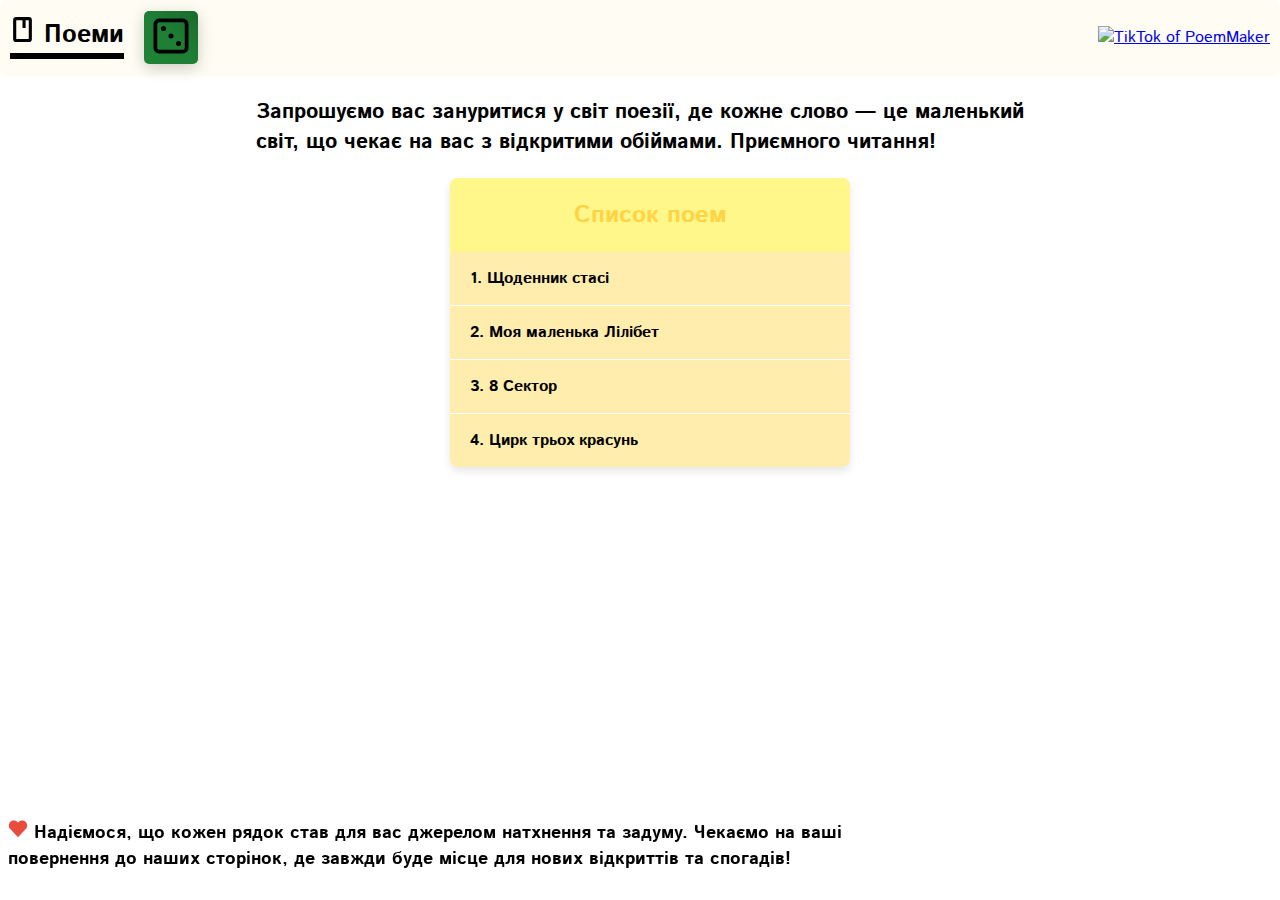
==== index.html @ d45860e9 "Add files via upload" ====
<!DOCTYPE html>
<html lang="en" oncontextmenu="return false;">
<head>
    <link rel="stylesheet" href="style.css">
    <meta charset="UTF-8">
    <meta name="viewport" content="width=device-width, initial-scale=1.0">
    <link rel="preconnect" href="https://fonts.googleapis.com">
    <link rel="preconnect" href="https://fonts.gstatic.com" crossorigin>
    <link href="https://fonts.googleapis.com/css2?family=Istok+Web:ital,wght@0,400;0,700;1,400;1,700&family=Lobster&display=swap" rel="stylesheet">
    
    <link rel="preconnect" href="https://fonts.googleapis.com">
    <link rel="preconnect" href="https://fonts.gstatic.com" crossorigin>
    <link href="https://fonts.googleapis.com/css2?family=Istok+Web:ital,wght@0,400;0,700;1,400;1,700&family=Lobster&family=Pacifico&display=swap" rel="stylesheet">

    <title>Writing</title>
</head>
<body>
    <script type="text/javascript" >
        window.onkeydown = function(evt) {
            if(evt.keyCode == 123) return false;
        };
    
        window.onkeypress = function(evt) {
            if(evt.keyCode == 123) return false;
        };
    </script> 

    <div class="header">
        <h1 style="margin-left: 10px; margin-right: 20px; border-bottom: 6px solid rgb(0, 0, 0); font-size: 25px;">
            <svg class="SVG1" fill="#000000" width="25px" height="25px" viewBox="0 0 16 16" xmlns="http://www.w3.org/2000/svg" xmlns:xlink="http://www.w3.org/1999/xlink"><path fill-rule="evenodd" d="M2 2a2 2 0 0 1 2-2h8a2 2 0 0 1 2 2v12a2 2 0 0 1-2 2H4a2 2 0 0 1-2-2V2zm8 0h2v12H4V2h4v5h2V2z"/></svg>
            Поеми
        </h1>
        <button class="Rand-Button" onclick="randomRedirect()">
            <svg class="SVG2" width="40px" height="40px" viewBox="0 0 16 16" xmlns="http://www.w3.org/2000/svg" fill="none">
                <g fill="#000000">
                <path d="M5 4a1 1 0 000 2h.01a1 1 0 000-2H5zM7 8a1 1 0 011-1h.01a1 1 0 010 2H8a1 1 0 01-1-1zM11.01 10a1 1 0 100 2h.01a1 1 0 100-2h-.01z"/>
                <path fill-rule="evenodd" d="M3.25 1A2.25 2.25 0 001 3.25v9.5A2.25 2.25 0 003.25 15h9.5A2.25 2.25 0 0015 12.75v-9.5A2.25 2.25 0 0012.75 1h-9.5zM2.5 3.25a.75.75 0 01.75-.75h9.5a.75.75 0 01.75.75v9.5a.75.75 0 01-.75.75h-9.5a.75.75 0 01-.75-.75v-9.5z" clip-rule="evenodd"/>
                </g>
            </svg>
        </button>


        <a class="last-element" href="https://www.tiktok.com/@lin4.li1i?lang=uk-UA">
            <img style="height: 50px; width: 50px;" src="https://www.svgrepo.com/show/333611/tiktok.svg" alt="TikTok of PoemMaker">
        </a>
    </div>
    <div class="peredtext" style="margin-right: auto; margin-left: auto;">
        <h3>Запрошуємо вас зануритися у світ поезії, де кожне слово — це маленький світ, що чекає на вас з відкритими обіймами. Приємного читання!</h3>
    </div>

    <div class="content">
    <div class="container">
        <h1>Список поем</h1>
        <div class="overfl">
        <ul id="works-list">
            <li><a href="Stasi/index.html">1. Щоденник стасі</a></li>
            <li><a href="MyLitleLilibet/index.html">2. Моя маленька Лілібет</a></li>
            <li><a href="8Sector/index.html">3. 8 Сектор</a></li>
            <li><a href="Circus/index.html">4. Цирк трьох красунь</a></li>
        </ul>
        </div>
    </div>

    
    </div>

    
    <div class="l-words">     
        <p style="color: rgb(0, 0, 0); margin-left: 8px;">
            <svg width="20px" height="20px" viewBox="0 0 24 24" xmlns:rdf="http://www.w3.org/1999/02/22-rdf-syntax-ns#" xmlns="http://www.w3.org/2000/svg" version="1.1" xmlns:cc="http://creativecommons.org/ns#" xmlns:dc="http://purl.org/dc/elements/1.1/">
                <g transform="translate(0 -1028.4)">
                <path d="m7 1031.4c-1.5355 0-3.0784 0.5-4.25 1.7-2.3431 2.4-2.2788 6.1 0 8.5l9.25 9.8 9.25-9.8c2.279-2.4 2.343-6.1 0-8.5-2.343-2.3-6.157-2.3-8.5 0l-0.75 0.8-0.75-0.8c-1.172-1.2-2.7145-1.7-4.25-1.7z" fill="#e74c3c"/>
                </g>
            </svg>
            Надіємося, що кожен рядок став для вас джерелом натхнення та задуму. Чекаємо на ваші повернення до наших сторінок, де завжди буде місце для нових відкриттів та спогадів!
            
        </p>
    
    </div>

    <script>
        function randomRedirect() {
            const links = document.querySelectorAll('#works-list a');
            const randomIndex = Math.floor(Math.random() * links.length);
            const randomLink = links[randomIndex].href;
            window.location.href = randomLink;
        }
    </script>
</body>
</html>
---- style.css ----
*{
    -moz-user-select: none;
    -khtml-user-select: none;
    -webkit-user-select:none;
    user-select: none;
}

body {
    font-family: "Istok Web", sans-serif;
    background-image: url('https://images.pexels.com/photos/262713/pexels-photo-262713.jpeg?auto=compress&cs=tinysrgb&w=1260&h=750&dpr=1');
    background-repeat: no-repeat;
    background-attachment: fixed;
    background-size:cover;
    margin: 0;
}

button {
    -webkit-touch-callout: none; 
    -webkit-user-select: none;  
    user-select: none;
    -webkit-tap-highlight-color: transparent; 
}
a {
    -webkit-touch-callout: none; 
    -webkit-user-select: none;   
    user-select: none;
    -webkit-tap-highlight-color: transparent; 
}

.h-pre{
    font-family: "Pacifico", cursive;
    font-weight: 400;
    font-style: normal;
    white-space: pre-wrap;
}


.content{
    justify-content: center; /* Центрує по горизонталі */
    align-items: center;
    flex-direction: column;
    margin-left: auto;
    margin-right: auto;
    width: 80%; /* Або max-width: 800px; */
    display: flex;
}

.container {
    max-height: 300px;
    margin-left: 20px;
    width: 90%;
    max-width: 400px;
    background-color: #ffe482a6;
    box-shadow: 0 4px 8px rgba(0, 0, 0, 0.1);
    border-radius: 8px;
    overflow-y: auto;
}
.container::-webkit-scrollbar {
    width: 12px; 
}

.container::-webkit-scrollbar-track {
    background: #ffc368;
    border-radius: 10px;
}

.container::-webkit-scrollbar-thumb {
    background-color: #ffb070;
    border-radius: 10px;
}

.container::-webkit-scrollbar-thumb:hover {
    background-color: #ff8138;
}
.container h1 {
    background-color: #FFF78A;
    color: #ffd344;
    text-align: center;
    margin: 0;
    padding: 20px;
    font-size: 24px;
}
ul {
    list-style: none;
    padding: 0;
    margin: 0;
}
li {
    padding: 15px 20px;
    border-bottom: 1px solid rgb(255, 255, 255);
    transition: background-color 0.3s;
}
li:last-child {
    border-bottom: none;
}
li:hover {
    background-color: #FFC47E;
}
li a {
    text-decoration: none;
    color: #000000;
    font-weight: bold;
}
@media screen and (min-width: 998px) {
    .l-words{
        width: 70%;
    }
    .h-pre {
        font-size: 22px;
    }
    .peredtext{
        font-size: 18px;
        width: 60%;
    }
    .l-words{
        font-size: 18px;
    }
    .sendbtn{
        width: 125px;
        font-size: 15px;
    }
}

@media screen and (max-width: 768px) {
    .l-words{
        width: 80%;
    }
    .h-pre {
        font-size: 20px;
    }
    .peredtext{
        font-size: 14px;
        width: 70%;
    }
    .l-words{
        font-size: 16px;
    }
    .sendbtn{
        width: 115px;
        font-size: 14px;
    }
}

@media screen and (max-width: 576px) {
    .SVG2{
        width: 28px;
        height: 28px;
    }
    .SVG1{
        width: 20px;
        height: 20px;
    }
    .last-element{
        height: 40px; 
        width: 40px;
    }
    h1{
        font-size: 20px;
    }
    .l-words{
        width: 95%;
    }
    .peredtext{
        font-size: 12px;
        width: 90%;
    }
    .peredtext{
        font-size: 14px;
    }
    .l-words{
        font-size: 12px;
    }
    .sendbtn{
        width: 105px;
        font-size: 13px;
    }
}


.header{
    display: flex;
    justify-content: center;
    align-items: center; 
    margin: 0;
    border-radius: 6px;
    margin-bottom: 20px;
    background-color: #fff8dc5b;
}

.Rand-Button{
    background: linear-gradient(45deg, #28a745, #218838, #1e7e34, #155724, #0c3c1e);
    background-size: 400% 400%;
    border: none;
    border-radius: 5px;
    padding: 5px 7px;
    cursor: pointer;
    transition: all 0.4s ease;
    box-shadow: 0 4px 15px rgba(0, 0, 0, 0.2);
}
.Rand-Button:hover {
    background-position: right;
    box-shadow: 0 6px 20px rgba(0, 0, 0, 0.4);
}

.Rand-Button:focus {
    outline: none;
}

.Rand-Button:active {
    transform: scale(0.95);
}


.sendbtn:hover {
    background-color: #45a049;
}

.last-element {
    margin-top: auto;
    margin-bottom: auto;
    margin-left: auto;
    margin-right: 10px;
}

.l-words{
    font-weight: 900;
    position: fixed;
    bottom: 10px;
}
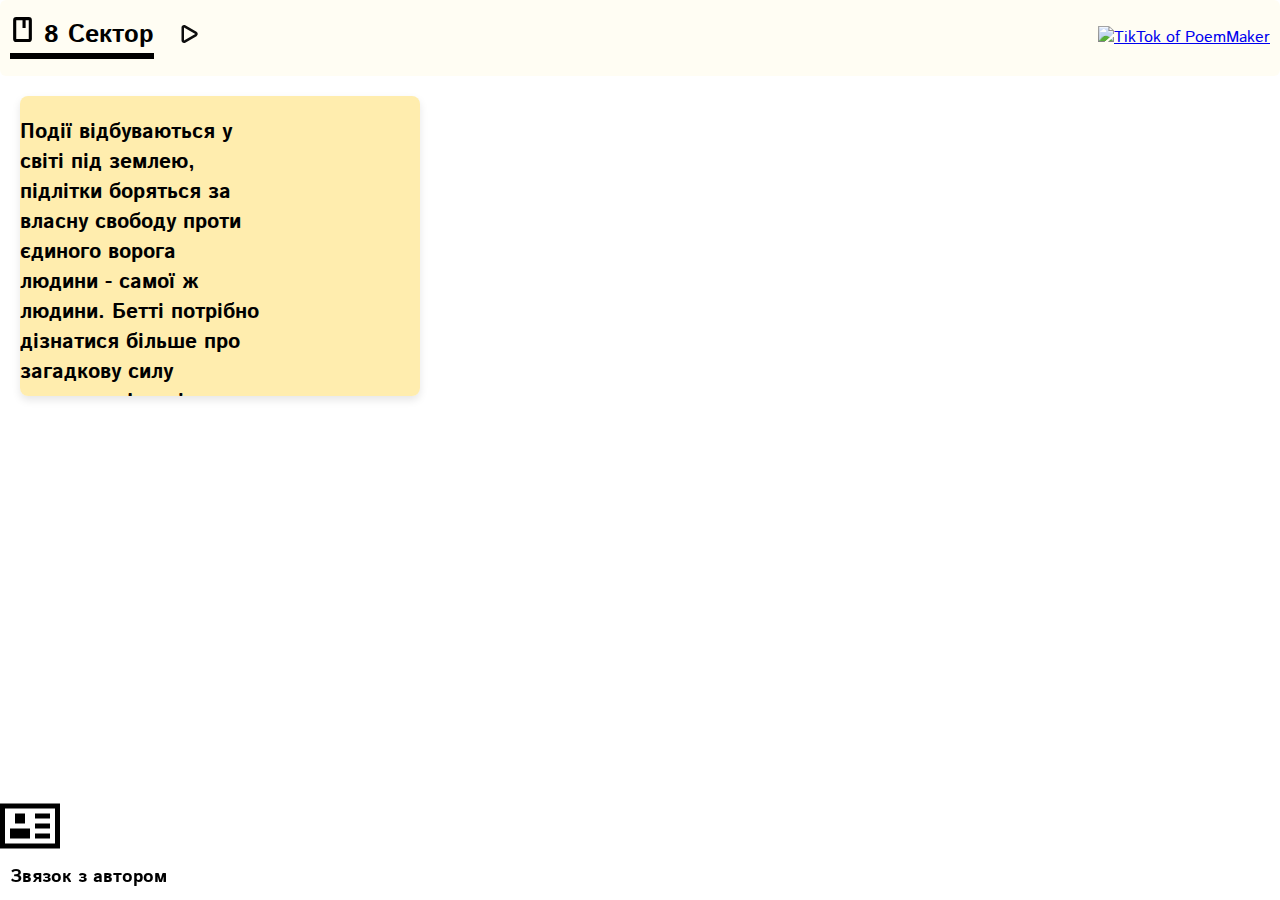
==== commit 912bce1c: "Update index.html" ====
--- a/index.html
+++ b/index.html
@@ -24,68 +24,48 @@
             if(evt.keyCode == 123) return false;
         };
     </script> 
-
+    
+    <div class="background"></div>
     <div class="header">
         <h1 style="margin-left: 10px; margin-right: 20px; border-bottom: 6px solid rgb(0, 0, 0); font-size: 25px;">
             <svg class="SVG1" fill="#000000" width="25px" height="25px" viewBox="0 0 16 16" xmlns="http://www.w3.org/2000/svg" xmlns:xlink="http://www.w3.org/1999/xlink"><path fill-rule="evenodd" d="M2 2a2 2 0 0 1 2-2h8a2 2 0 0 1 2 2v12a2 2 0 0 1-2 2H4a2 2 0 0 1-2-2V2zm8 0h2v12H4V2h4v5h2V2z"/></svg>
-            Поеми
+            8 Сектор
         </h1>
-        <button class="Rand-Button" onclick="randomRedirect()">
-            <svg class="SVG2" width="40px" height="40px" viewBox="0 0 16 16" xmlns="http://www.w3.org/2000/svg" fill="none">
-                <g fill="#000000">
-                <path d="M5 4a1 1 0 000 2h.01a1 1 0 000-2H5zM7 8a1 1 0 011-1h.01a1 1 0 010 2H8a1 1 0 01-1-1zM11.01 10a1 1 0 100 2h.01a1 1 0 100-2h-.01z"/>
-                <path fill-rule="evenodd" d="M3.25 1A2.25 2.25 0 001 3.25v9.5A2.25 2.25 0 003.25 15h9.5A2.25 2.25 0 0015 12.75v-9.5A2.25 2.25 0 0012.75 1h-9.5zM2.5 3.25a.75.75 0 01.75-.75h9.5a.75.75 0 01.75.75v9.5a.75.75 0 01-.75.75h-9.5a.75.75 0 01-.75-.75v-9.5z" clip-rule="evenodd"/>
-                </g>
-            </svg>
-        </button>
+
+        <a href="8Sector/index.html" class="startread">
+            <svg width="30" height="30" viewBox="0 0 24 24" fill="none" xmlns="http://www.w3.org/2000/svg"><path d="M6 6.741c0-1.544 1.674-2.505 3.008-1.728l9.015 5.26c1.323.771 1.323 2.683 0 3.455l-9.015 5.258C7.674 19.764 6 18.803 6 17.26zM17.015 12 8 6.741V17.26z" fill="#0D0D0D"/></svg>
+        </a>
 
 
         <a class="last-element" href="https://www.tiktok.com/@lin4.li1i?lang=uk-UA">
             <img style="height: 50px; width: 50px;" src="https://www.svgrepo.com/show/333611/tiktok.svg" alt="TikTok of PoemMaker">
         </a>
     </div>
-    <div class="peredtext" style="margin-right: auto; margin-left: auto;">
-        <h3>Запрошуємо вас зануритися у світ поезії, де кожне слово — це маленький світ, що чекає на вас з відкритими обіймами. Приємного читання!</h3>
-    </div>
 
-    <div class="content">
+
     <div class="container">
-        <h1>Список поем</h1>
-        <div class="overfl">
-        <ul id="works-list">
-            <li><a href="Stasi/index.html">1. Щоденник стасі</a></li>
-            <li><a href="MyLitleLilibet/index.html">2. Моя маленька Лілібет</a></li>
-            <li><a href="8Sector/index.html">3. 8 Сектор</a></li>
-            <li><a href="Circus/index.html">4. Цирк трьох красунь</a></li>
-        </ul>
-        </div>
+    <div class="peredtext" style="position: relative;">
+        <h3>Події відбуваються у світі під землею, підлітки боряться за власну свободу проти єдиного ворога людини - самої ж людини. Бетті потрібно дізнатися більше про загадкову силу минулого. Історія сповнена сумними, неочікуваними, милими подіями. Приємного читання!</h3>
     </div>
 
     
+    <a href="facts/index.html" class="factsbtn" style="position: relative;">
+        <p>
+            <svg width="30" height="30" viewBox="0 0 24 24" fill="none" xmlns="http://www.w3.org/2000/svg"><path fill-rule="evenodd" clip-rule="evenodd" d="M3.4 4h17.2A2.4 2.4 0 0 1 23 6.4v11.2a2.4 2.4 0 0 1-2.4 2.4H3.4A2.4 2.4 0 0 1 1 17.6V6.4A2.4 2.4 0 0 1 3.4 4M4 9a1 1 0 0 1 1-1h5a1 1 0 1 1 0 2H5a1 1 0 0 1-1-1m1 2a1 1 0 1 0 0 2h5a1 1 0 1 0 0-2zm0 3a1 1 0 1 0 0 2h5a1 1 0 1 0 0-2zm10.707.707 4-4a1 1 0 0 0-1.414-1.414L15 12.586l-1.293-1.293a1 1 0 0 0-1.414 1.414l2 2a1 1 0 0 0 1.414 0" fill="#000"/></svg>
+            Факти про кожного кадета/інструктора
+        </p>
+    </a>
     </div>
+    
 
-    
-    <div class="l-words">     
-        <p style="color: rgb(0, 0, 0); margin-left: 8px;">
-            <svg width="20px" height="20px" viewBox="0 0 24 24" xmlns:rdf="http://www.w3.org/1999/02/22-rdf-syntax-ns#" xmlns="http://www.w3.org/2000/svg" version="1.1" xmlns:cc="http://creativecommons.org/ns#" xmlns:dc="http://purl.org/dc/elements/1.1/">
-                <g transform="translate(0 -1028.4)">
-                <path d="m7 1031.4c-1.5355 0-3.0784 0.5-4.25 1.7-2.3431 2.4-2.2788 6.1 0 8.5l9.25 9.8 9.25-9.8c2.279-2.4 2.343-6.1 0-8.5-2.343-2.3-6.157-2.3-8.5 0l-0.75 0.8-0.75-0.8c-1.172-1.2-2.7145-1.7-4.25-1.7z" fill="#e74c3c"/>
-                </g>
+    <div class="l-words">
+        <a href="https://t.me/IncogNoteBot?start=ipbwtubwxy">
+            <svg width="60px" height="60px" viewBox="0 0 24 24" fill="none" xmlns="http://www.w3.org/2000/svg">
+                <path d="M2 3H0v18h24V3H2zm20 2v14H2V5h20zM10 7H6v4h4V7zm-6 6h8v4H4v-4zm16-6h-6v2h6V7zm-6 4h6v2h-6v-2zm6 4h-6v2h6v-2z" fill="#000000"/>
             </svg>
-            Надіємося, що кожен рядок став для вас джерелом натхнення та задуму. Чекаємо на ваші повернення до наших сторінок, де завжди буде місце для нових відкриттів та спогадів!
-            
-        </p>
-    
+        </a>
+        <p style="margin: 0; margin-left: 10px;">Звязок з автором</p>     
     </div>
-
-    <script>
-        function randomRedirect() {
-            const links = document.querySelectorAll('#works-list a');
-            const randomIndex = Math.floor(Math.random() * links.length);
-            const randomLink = links[randomIndex].href;
-            window.location.href = randomLink;
-        }
-    </script>
 </body>
 </html>
 
